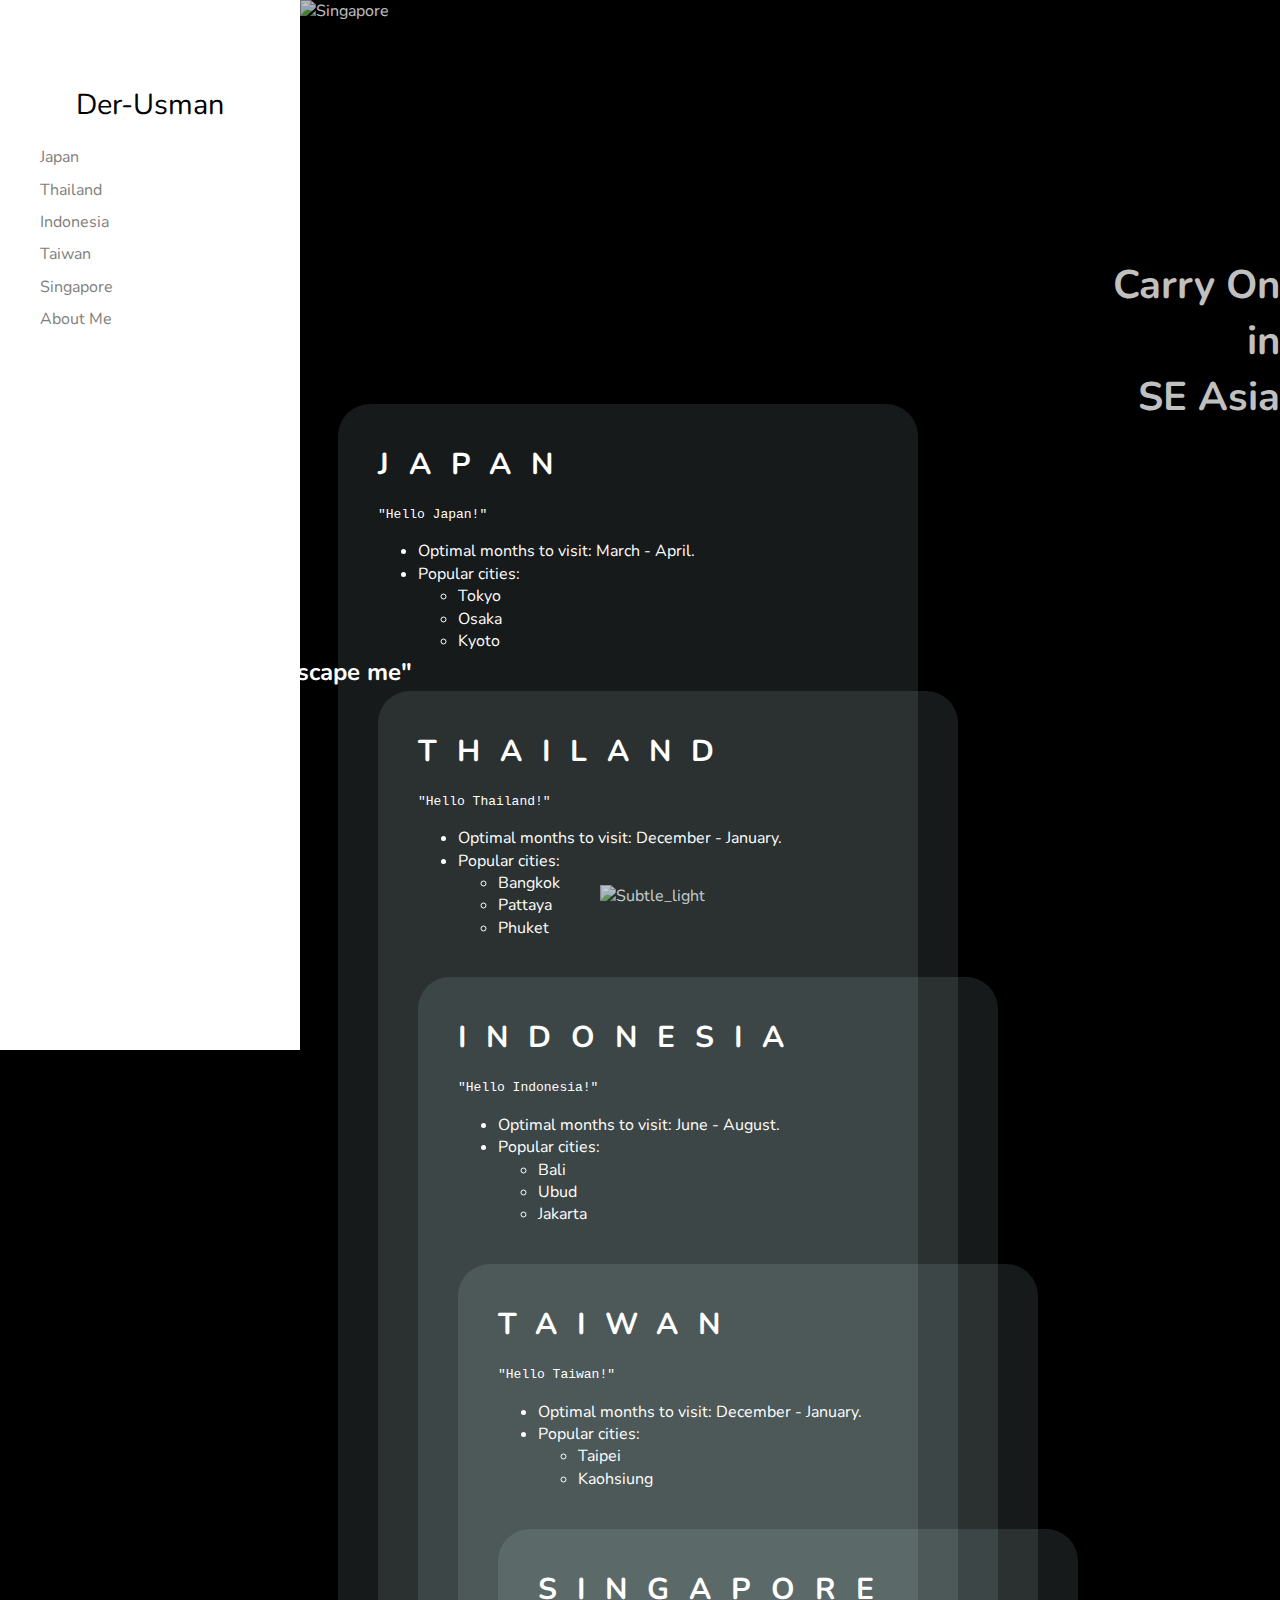
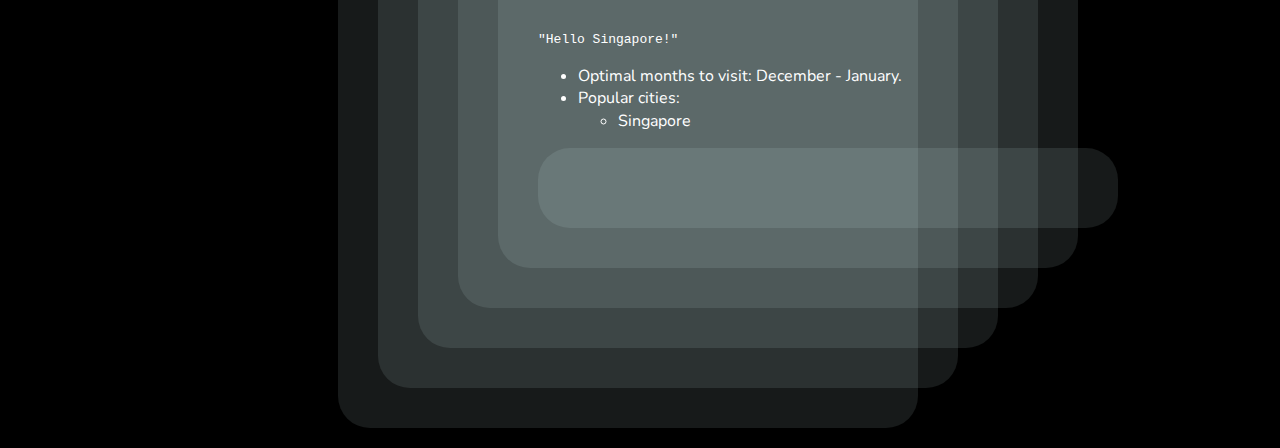
==== der-usman.html @ dbf65165 "add files" ====
<!DOCTYPE html>
<html>
<link rel="stylesheet" href="der-usman.css">
<div id="background">
<img class="background_stretch" src="image.png" alt="Singapore">
</div> 
  
  
<div id="background_right">
<img class="background_right_stretch" src="https://www.planetware.com/wpimages/2020/03/singapore-in-pictures-beautiful-places-to-photograph-marina-bay-sands.jpg" alt="Subtle_light">
</div> 
  
  
  
<div class="header_text">
  <div class="header_title">
  <h1> 
    Carry On <br>
    in <br>
    SE Asia
  </h1>
  </div


  <div class="header_quote">
  <h2> 
    <br>
    <br>
    <br>
    "I travel not to escape life, <br>
    &nbsp; &nbsp; &nbsp; &nbsp; &nbsp; &nbsp; but for life not to escape me"
  </h2>
  </div>
</div>
  
  
 <nav id="navbar">
 <header> Der-Usman </header>
  <ul>
    <li> <a class= "nav-link" href="#Japan"> Japan </a> </li>
    <li> <a class="nav-link" href="#Thailand"> Thailand </a> </li>
    <li> <a class="nav-link" href="#Indonesia"> Indonesia </a> </li>
    <li> <a class="nav-link" href="#Taiwan"> Taiwan </a> </li>
    <li> <a class="nav-link" href="#Singapore"> Singapore </a> </li>
    <li> <a class="nav-link" href="#About_Me"> About Me </a> </li>
  </ul>
</nav>

  
<main id="main-doc">
  
<section class="main-section" id="Japan">
<header>Japan</header>
  <p>
    <code> "Hello Japan!" </code>
  </p>
  
  <p>
    <ul>
      <li> Optimal months to visit: March - April. </li>
      <li> Popular cities: </li>
            <ul>
              <li> Tokyo </li>
              <li> Osaka </li>
              <li> Kyoto </li>
            </ul>
    </ul>
  </p>
  
<br>  
<section class="main-section" id="Thailand">
<header>Thailand</header>
  <p>
      <code> "Hello Thailand!" </code>
  </p>
  
  <p>
    <ul>
      <li> Optimal months to visit: December - January. </li>
      <li> Popular cities: </li>
            <ul>
              <li> Bangkok </li>
              <li> Pattaya </li>
              <li> Phuket </li>
            </ul>
    </ul>
  </p>
  
  
<br>   
<section class="main-section" id="Indonesia">
<header>Indonesia</header>
  <p>
      <code> "Hello Indonesia!" </code>
  </p>

  <p>
    <ul>
      <li> Optimal months to visit: June - August. </li>
      <li> Popular cities: </li>
            <ul>
              <li> Bali </li>
              <li> Ubud </li>
              <li> Jakarta </li>
            </ul>
    </ul>
  </p>
  
  
<br>   
<section class="main-section" id="Taiwan">
<header>Taiwan</header>
  <p>
      <code> "Hello Taiwan!" </code>
  </p>
  
  <p>
    <ul>
      <li> Optimal months to visit: December - January. </li>
      <li> Popular cities: </li>
            <ul>
              <li> Taipei </li>
              <li> Kaohsiung </li>
            </ul>
    </ul>
  </p>
 

<br>   
<section class="main-section" id="Singapore">
<header>Singapore</header>
  <p>
      <code> "Hello Singapore!" </code>
  </p>

  <p>
    <ul>
      <li> Optimal months to visit: December - January. </li>
      <li> Popular cities: </li>
            <ul>
              <li> Singapore </li>
            </ul>
    </ul>
  </p>
  
<section class="main-section" id="About_Me">

  
</main>
 
  

</html>
---- der-usman.css ----
@import url('https://fonts.googleapis.com/css2?family=Nunito:ital@0;1&display=swap');

body {
  font-family: 'nunito';
  color: white;
  background-color: black;
  line-height: 1.4;
  width: 100%;
}

#background {
  position: absolute; 
  width: 100%; 
  height: auto; 
    
  left: 300px; 
  top: 0px; 
  z-index: -1;
}

.background_stretch {
 width:100%;
 height:auto;
 opacity: 0.75;
}


#background_right {
  position: absolute; 
  width: 100%; 
  height: auto; 
    
  left: 600px; 
  top: 885px; 
  z-index: -1; 
}

.background_right_stretch {
 width:75%;
 height:auto;
 opacity: 0.75;
}


.header_text {
  display: grid;
  grid-template-columns: 1fr, 1fr;
  grid-gap: 50px;
  
  width: 100%;
  height: auto;
  
  position: absolute;
  top: 18vw;
  left: 0vw;
  z-index: 2;
}

.header_title {
grid-column: 1;
grid-row: 1;
  
text-align: right;  
font-size: 20px;
color: silver;  
  
z-index: 2;
}  

.header_quote {
grid-column: 2;
grid-row: 1;
  
font-size: 15px; 
word-spacing: 2px;
letter-spacing: 2px;
z-index: 2;
}  




#navbar {
  position: fixed;
  height: 100%;
  min-width: 300px;
  width: 300px;
  
  top: 0px;
  left: 0px;

  color: black;
  background-color: white;
  padding: 75px 0px;
  z-index: 3;
}


#navbar header {
  color: black;
  margin: 10px;
  text-align: center;
  font-size: 1.8em;
}


#navbar li {
  list-style: none;
  padding: 5px 0px;
  position: relative;
  width: 100%;
}


#navbar a {
  color: gray;
  text-decoration: none;
}


#navbar a:hover{ 
  color: black;
  text-decoration: underline;
}


#main-doc {
  position: absolute;
  
  top: 30vw;
  margin-left: 310px;
  
  padding: 20px;
}



Section {
  background: rgb(230, 255, 255, 0.1);
  padding: 2.5rem 2.5rem;
  border-radius: 2rem;
  width: 500px;
  margin: auto; 
}

Section header {
  text-transform: uppercase;
  font-weight: bold;
  font-size: 30px;
  letter-spacing: 20px;
}
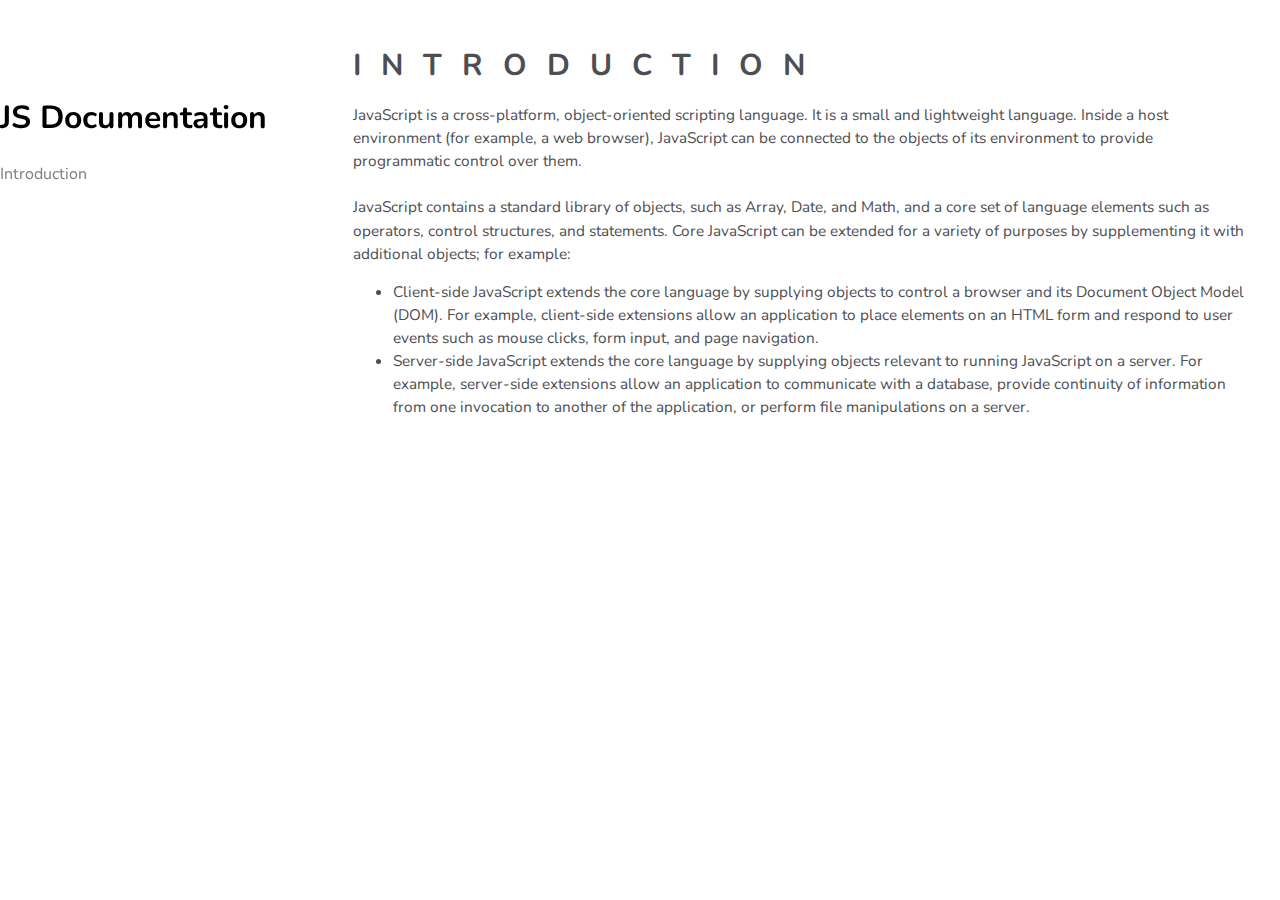
==== commit a687ab85: "adding html text and css style" ====
--- a/der-usman.html
+++ b/der-usman.html
@@ -1,153 +1,33 @@
 <!DOCTYPE html>
-<html>
-<link rel="stylesheet" href="der-usman.css">
-<div id="background">
-<img class="background_stretch" src="image.png" alt="Singapore">
-</div> 
+<html lang="en">
+<head>
+  <meta charset="UTF-8">
+  <meta http-equiv="X-UA-Compatible" content="IE=edge">
+  <meta name="viewport" content="width=device-width, initial-scale=1.0">
+  <title>Document</title>
+  <link rel="stylesheet" href="der-usman.css">
+</head>
+<body>
+  <main id="main-doc">
+    <section class="main-section" id="Introduction">
+      <header>Introduction</header>
+      <p>JavaScript is a cross-platform, object-oriented scripting language. It is a small and lightweight language. Inside a host environment (for example, a web browser), JavaScript can be connected to the objects of its environment to provide programmatic control over them.<br><br>
+
+        JavaScript contains a standard library of objects, such as Array, Date, and Math, and a core set of language elements such as operators, control structures, and statements. Core JavaScript can be extended for a variety of purposes by supplementing it with additional objects; for example:</p>
+        <ul class="intro-list">
+          <li>Client-side JavaScript extends the core language by supplying objects to control a browser and its Document Object Model (DOM). For example, client-side extensions allow an application to place elements on an HTML form and respond to user events such as mouse clicks, form input, and page navigation.</li>
+          <li>Server-side JavaScript extends the core language by supplying objects relevant to running JavaScript on a server. For example, server-side extensions allow an application to communicate with a database, provide continuity of information from one invocation to another of the application, or perform file manipulations on a server.</li>
+        </ul>
+    </section>
+    <section class="main-section"></section>
+    <section class="main-section"></section>
+    <section class="main-section"></section>
+    <section class="main-section"></section>
+  </main>
+  <nav id="navbar">
+    <h1>JS Documentation</h1>
+    <a class="nav-link" href="#Introduction">Introduction</a>
+  </nav>
+</body>
+</html>
   
-  
-<div id="background_right">
-<img class="background_right_stretch" src="https://www.planetware.com/wpimages/2020/03/singapore-in-pictures-beautiful-places-to-photograph-marina-bay-sands.jpg" alt="Subtle_light">
-</div> 
-  
-  
-  
-<div class="header_text">
-  <div class="header_title">
-  <h1> 
-    Carry On <br>
-    in <br>
-    SE Asia
-  </h1>
-  </div
-
-
-  <div class="header_quote">
-  <h2> 
-    <br>
-    <br>
-    <br>
-    "I travel not to escape life, <br>
-    &nbsp; &nbsp; &nbsp; &nbsp; &nbsp; &nbsp; but for life not to escape me"
-  </h2>
-  </div>
-</div>
-  
-  
- <nav id="navbar">
- <header> Der-Usman </header>
-  <ul>
-    <li> <a class= "nav-link" href="#Japan"> Japan </a> </li>
-    <li> <a class="nav-link" href="#Thailand"> Thailand </a> </li>
-    <li> <a class="nav-link" href="#Indonesia"> Indonesia </a> </li>
-    <li> <a class="nav-link" href="#Taiwan"> Taiwan </a> </li>
-    <li> <a class="nav-link" href="#Singapore"> Singapore </a> </li>
-    <li> <a class="nav-link" href="#About_Me"> About Me </a> </li>
-  </ul>
-</nav>
-
-  
-<main id="main-doc">
-  
-<section class="main-section" id="Japan">
-<header>Japan</header>
-  <p>
-    <code> "Hello Japan!" </code>
-  </p>
-  
-  <p>
-    <ul>
-      <li> Optimal months to visit: March - April. </li>
-      <li> Popular cities: </li>
-            <ul>
-              <li> Tokyo </li>
-              <li> Osaka </li>
-              <li> Kyoto </li>
-            </ul>
-    </ul>
-  </p>
-  
-<br>  
-<section class="main-section" id="Thailand">
-<header>Thailand</header>
-  <p>
-      <code> "Hello Thailand!" </code>
-  </p>
-  
-  <p>
-    <ul>
-      <li> Optimal months to visit: December - January. </li>
-      <li> Popular cities: </li>
-            <ul>
-              <li> Bangkok </li>
-              <li> Pattaya </li>
-              <li> Phuket </li>
-            </ul>
-    </ul>
-  </p>
-  
-  
-<br>   
-<section class="main-section" id="Indonesia">
-<header>Indonesia</header>
-  <p>
-      <code> "Hello Indonesia!" </code>
-  </p>
-
-  <p>
-    <ul>
-      <li> Optimal months to visit: June - August. </li>
-      <li> Popular cities: </li>
-            <ul>
-              <li> Bali </li>
-              <li> Ubud </li>
-              <li> Jakarta </li>
-            </ul>
-    </ul>
-  </p>
-  
-  
-<br>   
-<section class="main-section" id="Taiwan">
-<header>Taiwan</header>
-  <p>
-      <code> "Hello Taiwan!" </code>
-  </p>
-  
-  <p>
-    <ul>
-      <li> Optimal months to visit: December - January. </li>
-      <li> Popular cities: </li>
-            <ul>
-              <li> Taipei </li>
-              <li> Kaohsiung </li>
-            </ul>
-    </ul>
-  </p>
- 
-
-<br>   
-<section class="main-section" id="Singapore">
-<header>Singapore</header>
-  <p>
-      <code> "Hello Singapore!" </code>
-  </p>
-
-  <p>
-    <ul>
-      <li> Optimal months to visit: December - January. </li>
-      <li> Popular cities: </li>
-            <ul>
-              <li> Singapore </li>
-            </ul>
-    </ul>
-  </p>
-  
-<section class="main-section" id="About_Me">
-
-  
-</main>
- 
-  
-
-</html>
--- a/der-usman.css
+++ b/der-usman.css
@@ -1,81 +1,17 @@
 @import url('https://fonts.googleapis.com/css2?family=Nunito:ital@0;1&display=swap');
 
+#Introduction{
+  line-height: 1.50;
+  color: #4d4e53;
+  margin: 15px;
+  font-size: 0.96em;
+}
 body {
   font-family: 'nunito';
-  color: white;
-  background-color: black;
   line-height: 1.4;
   width: 100%;
 }
 
-#background {
-  position: absolute; 
-  width: 100%; 
-  height: auto; 
-    
-  left: 300px; 
-  top: 0px; 
-  z-index: -1;
-}
-
-.background_stretch {
- width:100%;
- height:auto;
- opacity: 0.75;
-}
-
-
-#background_right {
-  position: absolute; 
-  width: 100%; 
-  height: auto; 
-    
-  left: 600px; 
-  top: 885px; 
-  z-index: -1; 
-}
-
-.background_right_stretch {
- width:75%;
- height:auto;
- opacity: 0.75;
-}
-
-
-.header_text {
-  display: grid;
-  grid-template-columns: 1fr, 1fr;
-  grid-gap: 50px;
-  
-  width: 100%;
-  height: auto;
-  
-  position: absolute;
-  top: 18vw;
-  left: 0vw;
-  z-index: 2;
-}
-
-.header_title {
-grid-column: 1;
-grid-row: 1;
-  
-text-align: right;  
-font-size: 20px;
-color: silver;  
-  
-z-index: 2;
-}  
-
-.header_quote {
-grid-column: 2;
-grid-row: 1;
-  
-font-size: 15px; 
-word-spacing: 2px;
-letter-spacing: 2px;
-z-index: 2;
-}  
 
 
 
@@ -127,7 +63,7 @@
 #main-doc {
   position: absolute;
   
-  top: 30vw;
+  
   margin-left: 310px;
   
   padding: 20px;
@@ -136,11 +72,7 @@
 
 
 Section {
-  background: rgb(230, 255, 255, 0.1);
-  padding: 2.5rem 2.5rem;
-  border-radius: 2rem;
-  width: 500px;
-  margin: auto; 
+  background: white;
 }
 
 Section header {
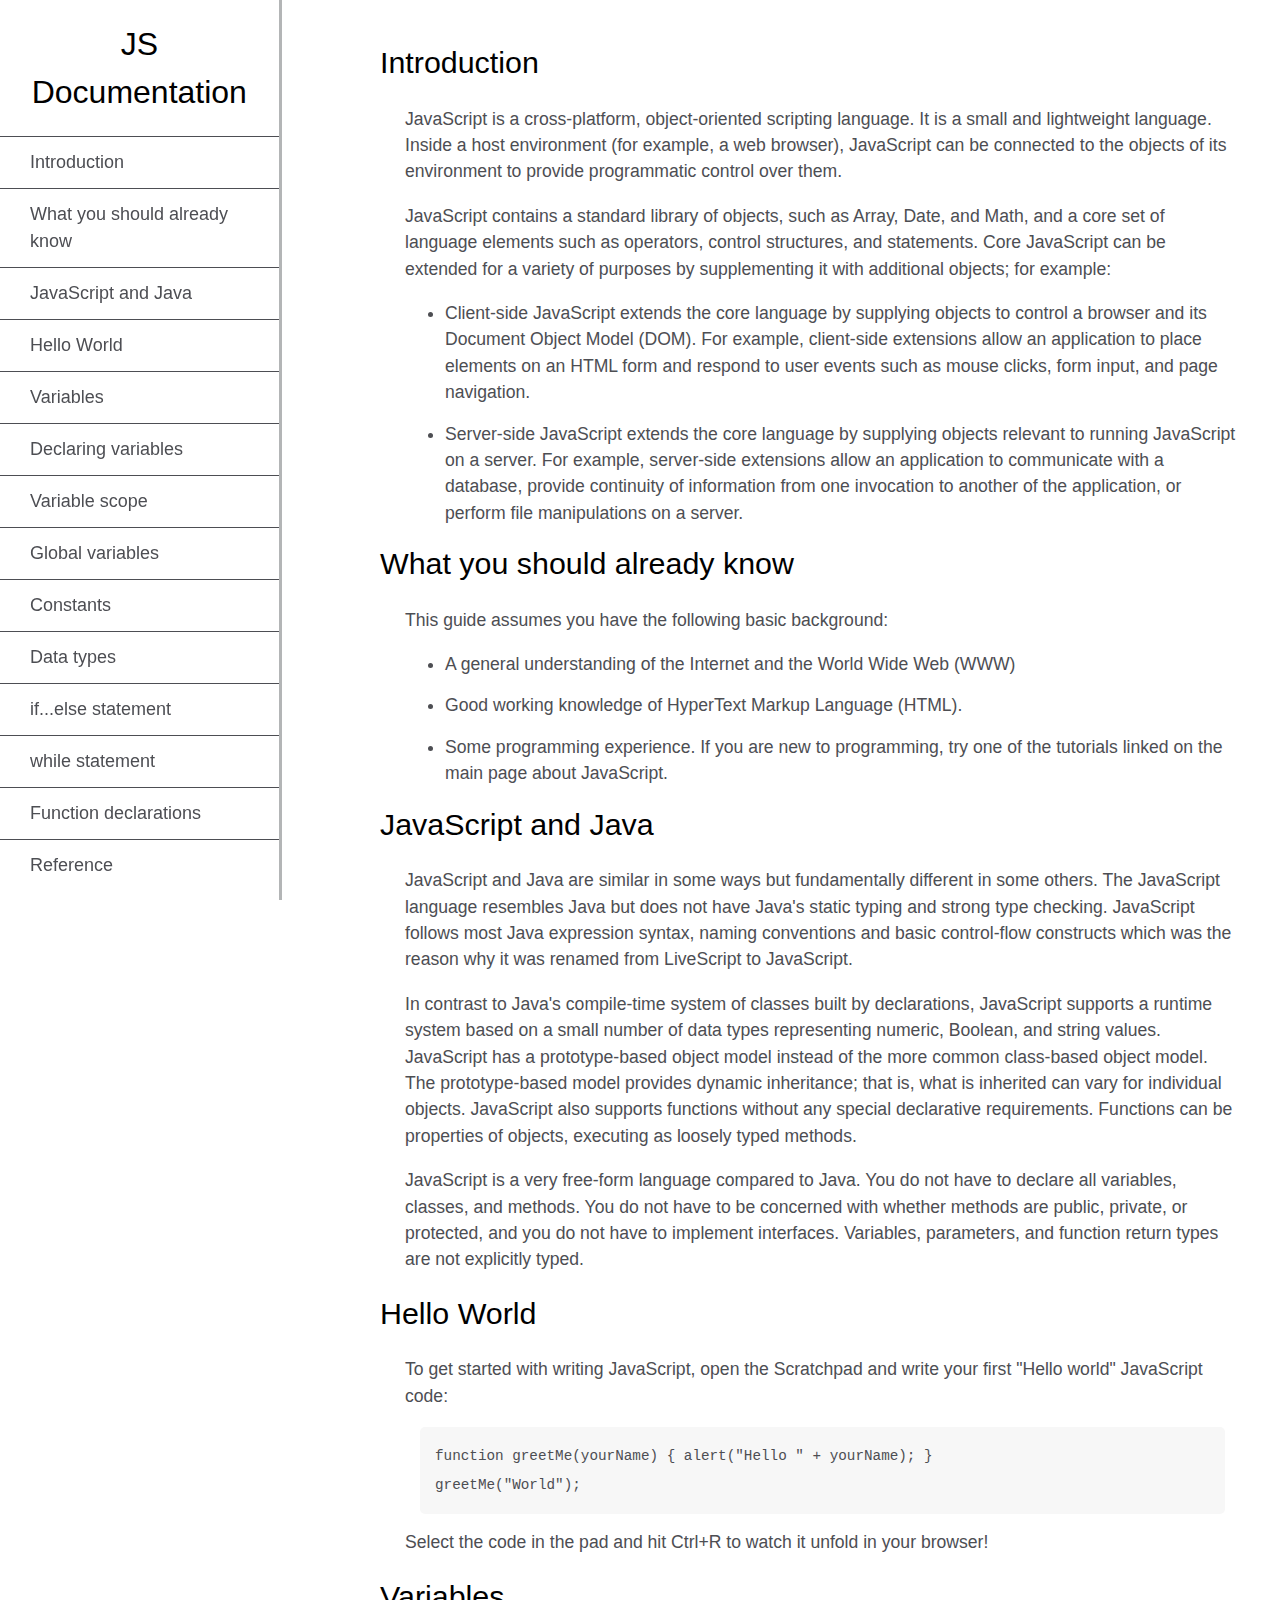
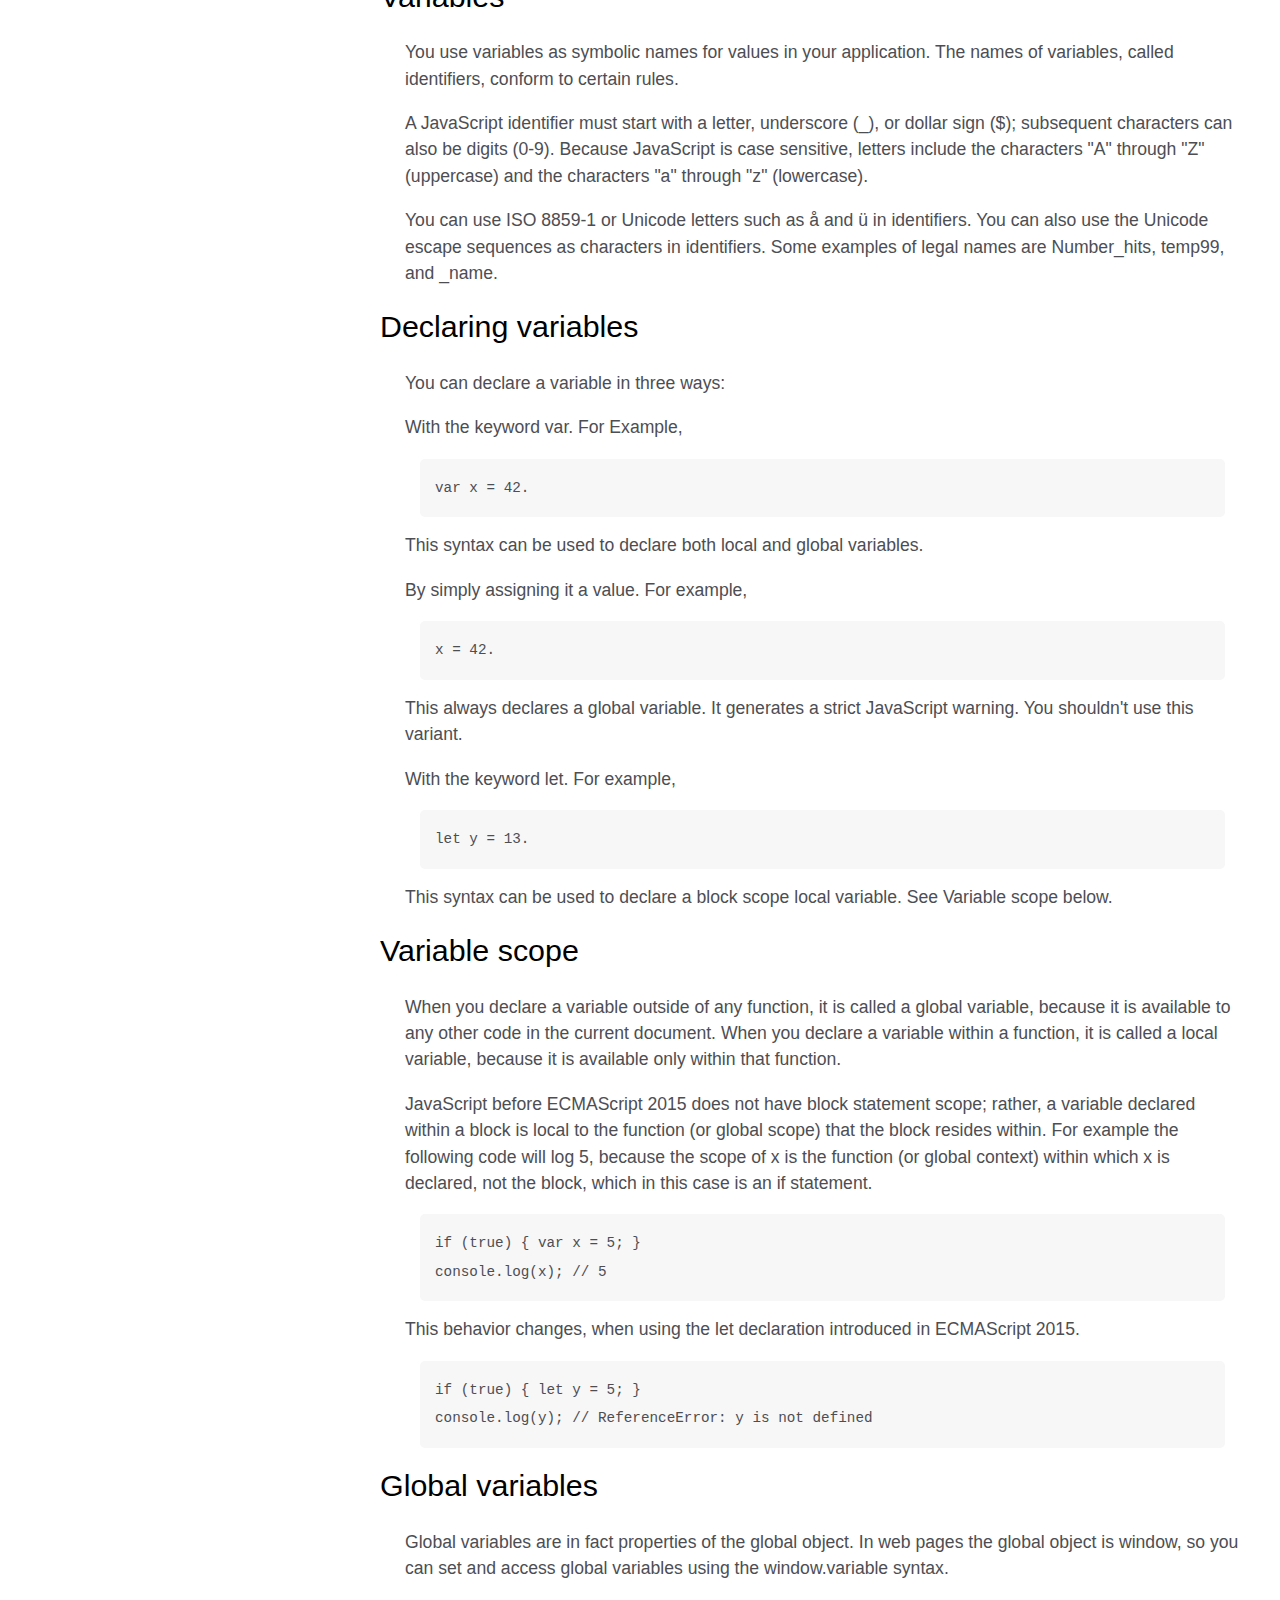
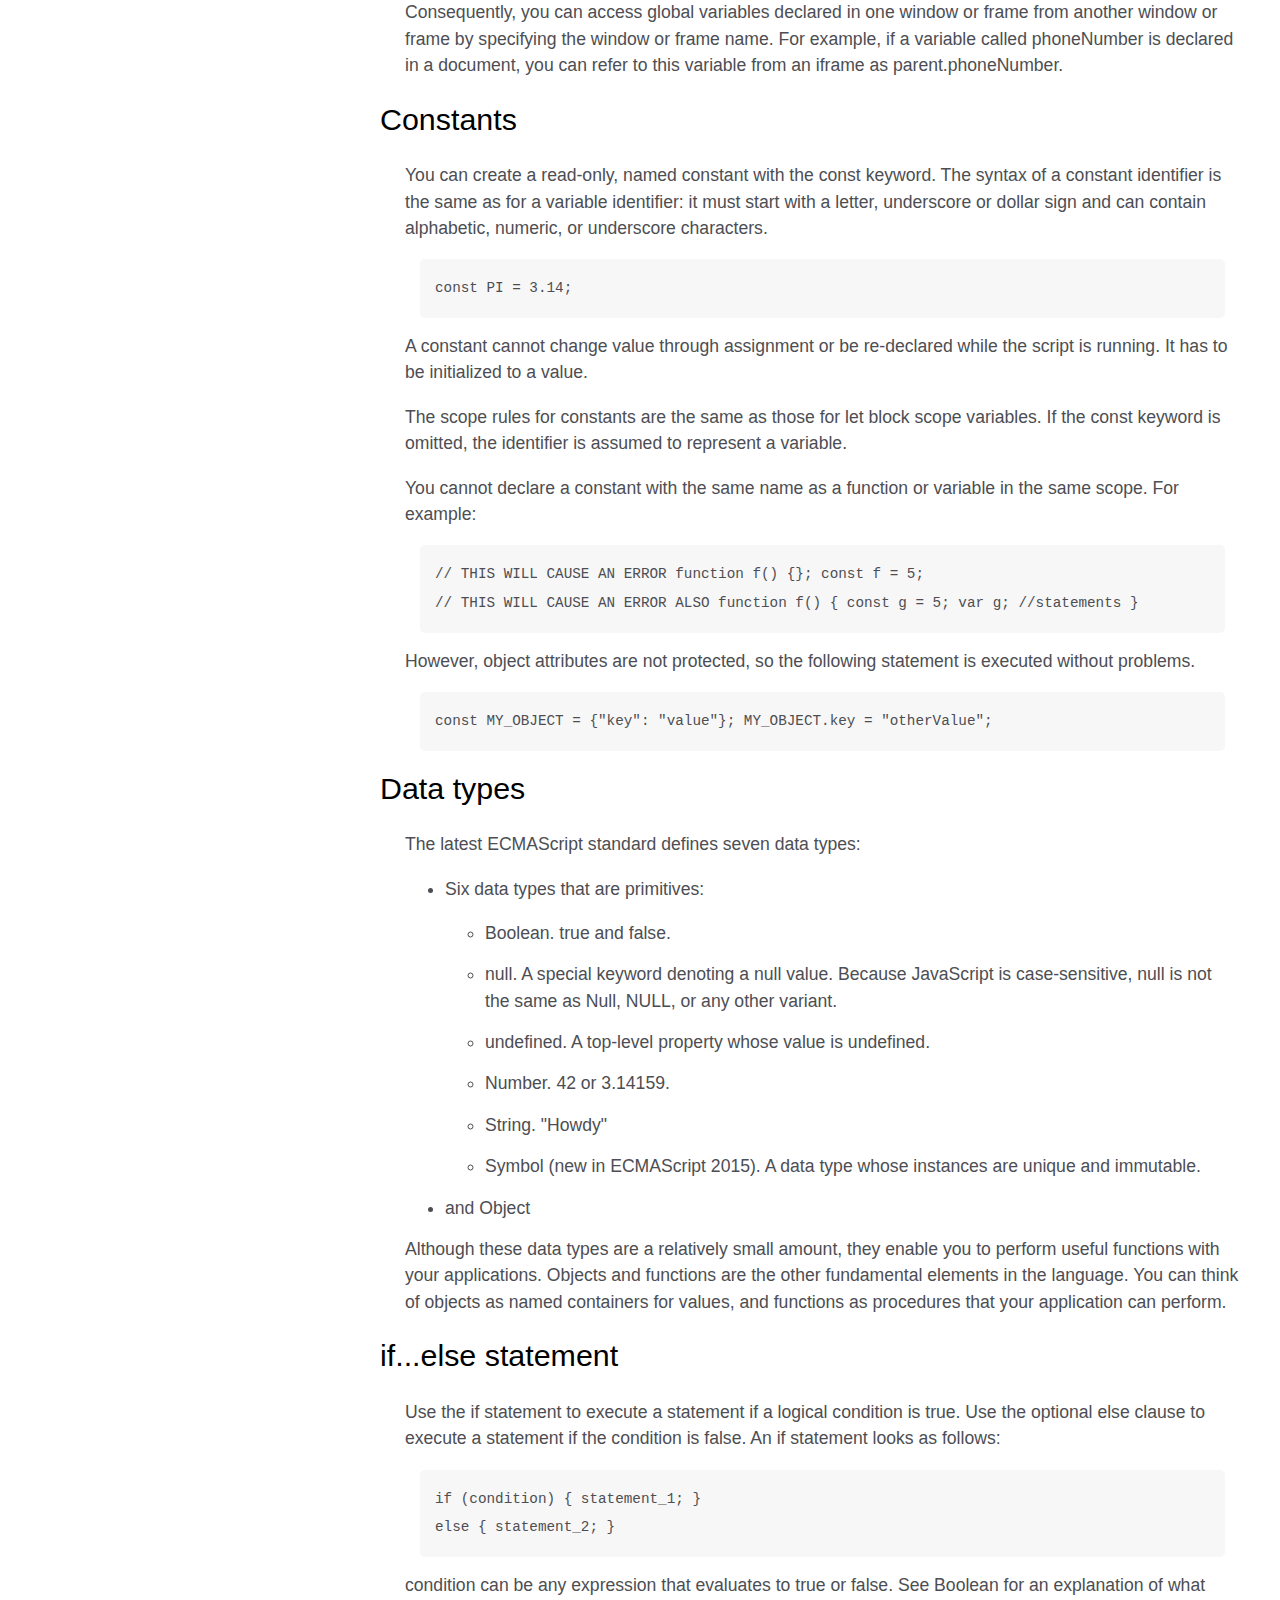
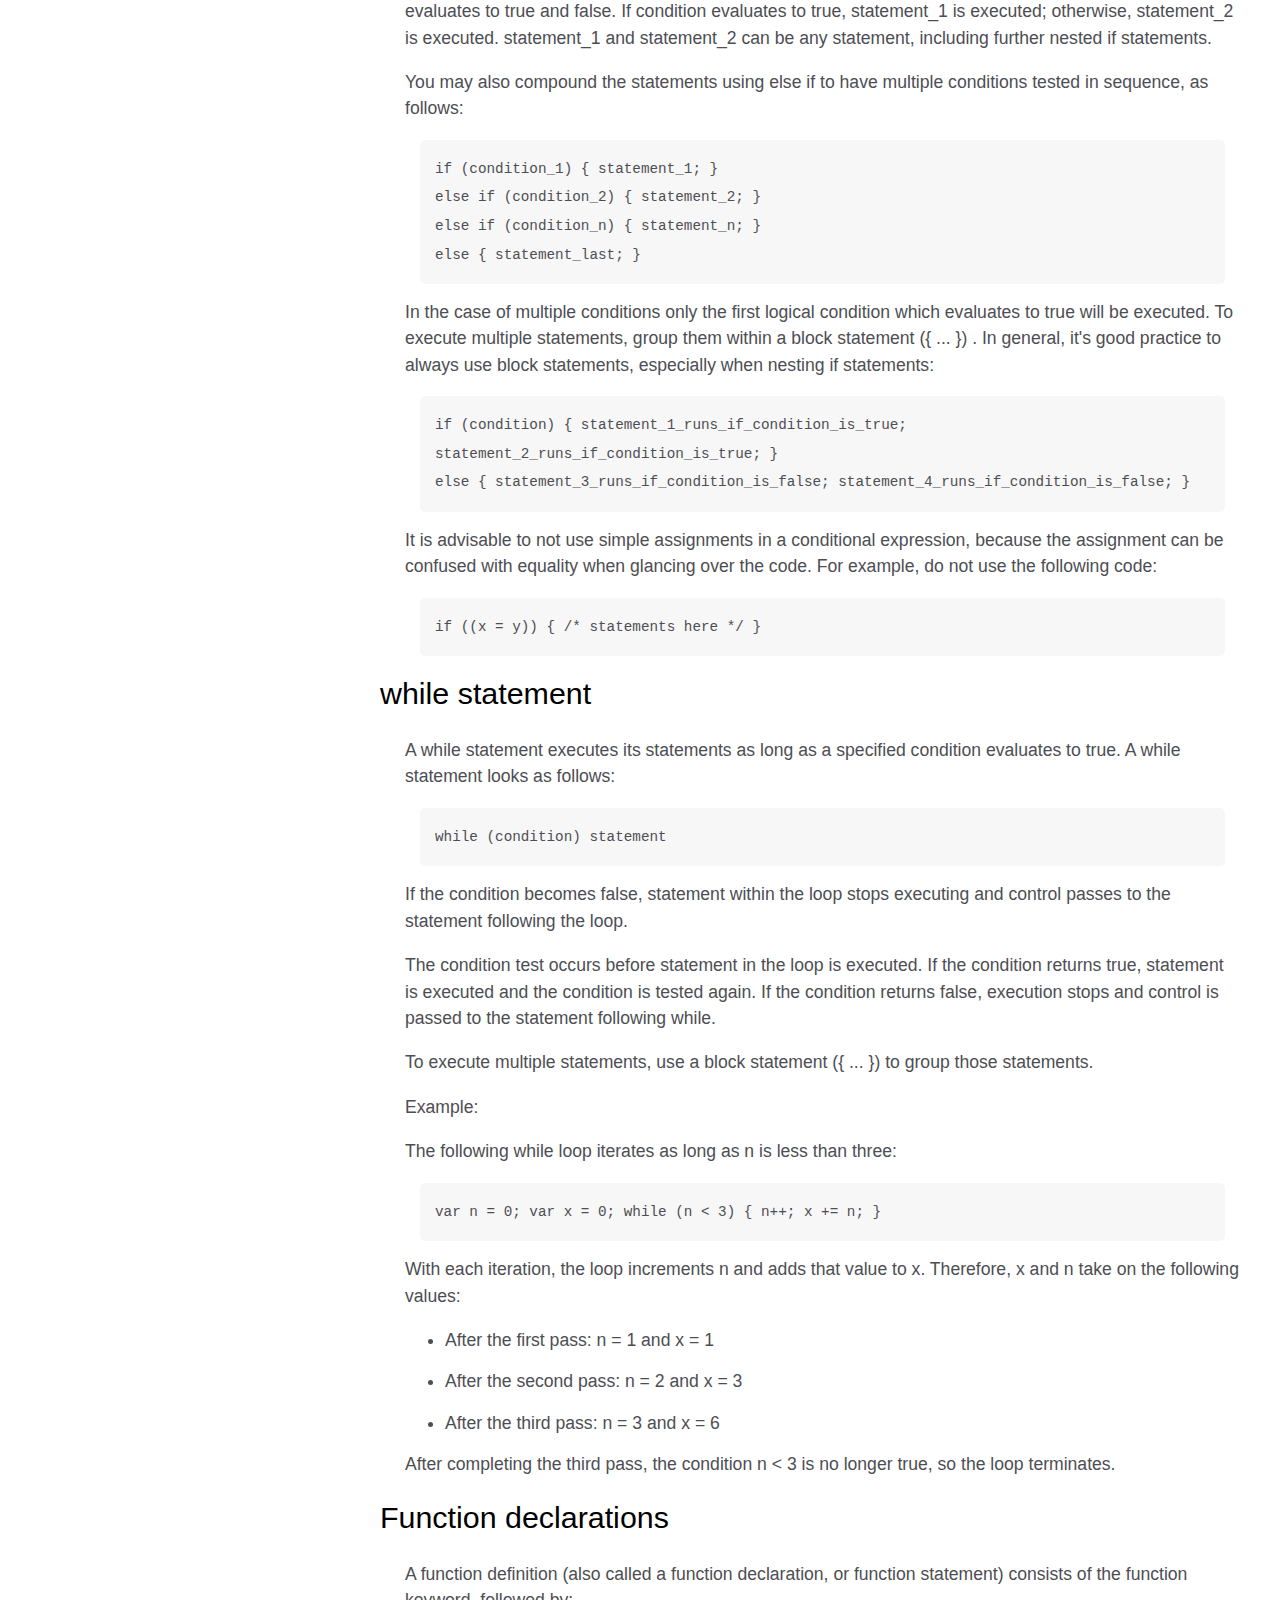
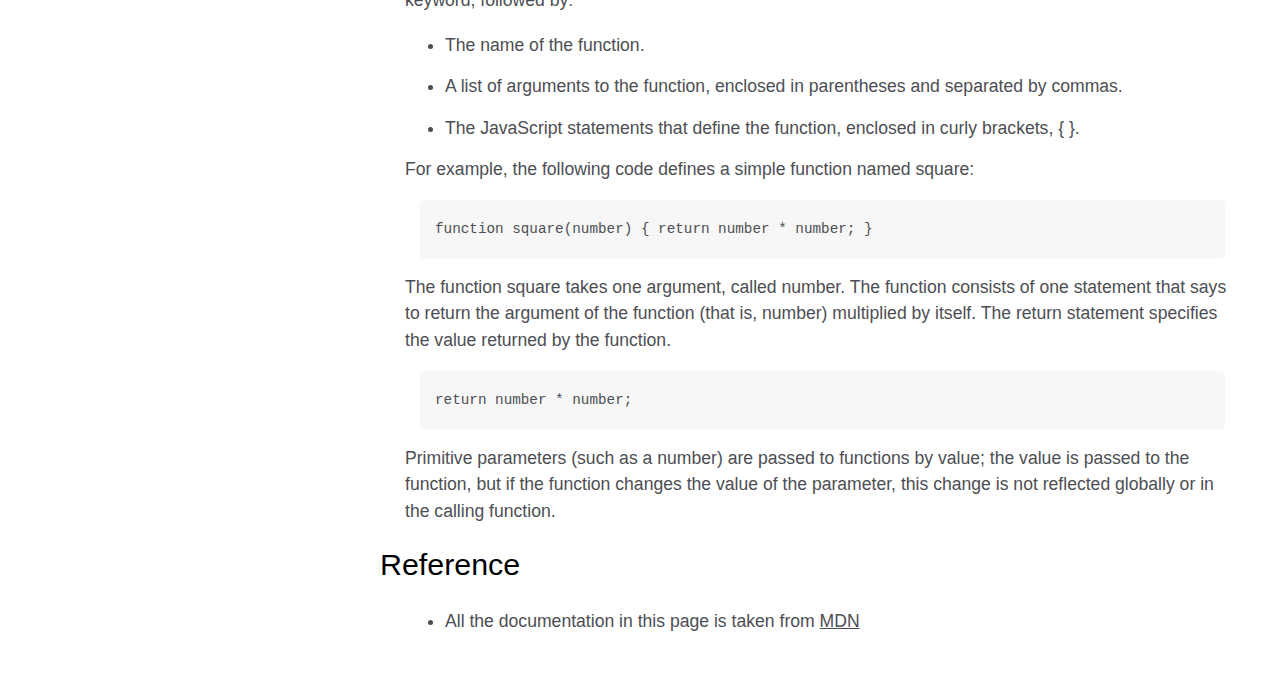
==== commit 0716141b: "add files" ====
--- a/der-usman.html
+++ b/der-usman.html
@@ -1,33 +1,401 @@
 <!DOCTYPE html>
-<html lang="en">
-<head>
-  <meta charset="UTF-8">
-  <meta http-equiv="X-UA-Compatible" content="IE=edge">
-  <meta name="viewport" content="width=device-width, initial-scale=1.0">
-  <title>Document</title>
-  <link rel="stylesheet" href="der-usman.css">
-</head>
-<body>
-  <main id="main-doc">
-    <section class="main-section" id="Introduction">
-      <header>Introduction</header>
-      <p>JavaScript is a cross-platform, object-oriented scripting language. It is a small and lightweight language. Inside a host environment (for example, a web browser), JavaScript can be connected to the objects of its environment to provide programmatic control over them.<br><br>
-
-        JavaScript contains a standard library of objects, such as Array, Date, and Math, and a core set of language elements such as operators, control structures, and statements. Core JavaScript can be extended for a variety of purposes by supplementing it with additional objects; for example:</p>
-        <ul class="intro-list">
-          <li>Client-side JavaScript extends the core language by supplying objects to control a browser and its Document Object Model (DOM). For example, client-side extensions allow an application to place elements on an HTML form and respond to user events such as mouse clicks, form input, and page navigation.</li>
-          <li>Server-side JavaScript extends the core language by supplying objects relevant to running JavaScript on a server. For example, server-side extensions allow an application to communicate with a database, provide continuity of information from one invocation to another of the application, or perform file manipulations on a server.</li>
-        </ul>
-    </section>
-    <section class="main-section"></section>
-    <section class="main-section"></section>
-    <section class="main-section"></section>
-    <section class="main-section"></section>
-  </main>
-  <nav id="navbar">
-    <h1>JS Documentation</h1>
-    <a class="nav-link" href="#Introduction">Introduction</a>
-  </nav>
-</body>
+<html>
+    <head>
+        <title>JavaScript Documentation</title>
+        <link rel="stylesheet" href="der-usman.css">
+        <meta name="viewport" content="width=device-width, initial-scale=1.0">
+    </head>
+    
+    <body>
+
+        <nav id="navbar">
+
+            <header>JS Documentation</header>
+            <a class="nav-link" href="#Introduction">Introduction</a>
+            <a class="nav-link" href="#What_you_should_already_know">What you should already know</a>
+            <a class="nav-link" href="#JavaScript_and_Java">JavaScript and Java</a>
+            <a class="nav-link" href="#Hello_World">Hello World</a>
+            <a class="nav-link" href="#Variables">Variables</a>
+            <a class="nav-link" href="#Declaring_variables">Declaring variables</a>
+            <a class="nav-link" href="#Variable_scope">Variable scope</a>
+            <a class="nav-link" href="#Global_variables">Global variables</a>
+            <a class="nav-link" href="#Constants">Constants</a>
+            <a class="nav-link" href="#Data_types">Data types</a>
+            <a class="nav-link" href="#if...else_statement">if...else statement</a>
+            <a class="nav-link" href="#while_statement">while statement</a>
+            <a class="nav-link" href="#Function_declarations">Function declarations</a>
+            <a class="nav-link" href="#Reference">Reference</a>
+            
+        </nav>
+
+        <main id="main-doc">
+
+            <section class="main-section" id="Introduction">
+                <header>Introduction</header>
+                <article>
+                    <p>
+                        JavaScript is a cross-platform, object-oriented scripting language. 
+                        It is a small and lightweight language. Inside a host environment 
+                        (for example, a web browser), JavaScript can be connected to the objects of its 
+                        environment to provide programmatic control over them.
+                    </p>
+
+                    <p>
+                        JavaScript contains a standard library of objects, 
+                        such as Array, Date, and Math, and a core set of language elements such as 
+                        operators, control structures, and statements. Core JavaScript can be extended for a 
+                        variety of purposes by supplementing it with additional objects; for example:
+                    </p>
+                    <ul>
+                        <li>
+                            Client-side JavaScript extends the core language by supplying objects to 
+                            control a browser and its Document Object Model (DOM). 
+                            For example, client-side extensions allow an application to place elements on 
+                            an HTML form and respond to user events such as mouse clicks, form input, and 
+                            page navigation.
+                        </li>
+                        <li>
+                            Server-side JavaScript extends the core language by supplying objects 
+                            relevant to running JavaScript on a server. 
+                            For example, server-side extensions allow an application to communicate 
+                            with a database, provide continuity of information from one invocation to 
+                            another of the application, or perform file manipulations on a server.
+                        </li>
+                    </ul>
+                </article>
+            </section>
+            <section class="main-section" id="What_you_should_already_know">
+                <header>What you should already know</header>
+                <article>
+                    <p>This guide assumes you have the following basic background:</p>
+                    <ul>
+                        <li>
+                            A general understanding of the Internet and the World Wide Web (WWW)
+                        </li>
+                        <li>
+                            Good working knowledge of HyperText Markup Language (HTML).
+                        </li>
+                        <li>
+                            Some programming experience. If you are new to programming, try one of the 
+                            tutorials linked on the main page about JavaScript.
+                        </li>
+                    </ul>
+                </article>
+            </section>
+            <section class="main-section" id="JavaScript_and_Java">
+                <header>JavaScript and Java</header>
+                <article>
+                    <p>
+                        JavaScript and Java are similar in some ways but fundamentally different in some 
+                        others. The JavaScript language resembles Java but does not have Java's static typing 
+                        and strong type checking. JavaScript follows most Java expression syntax, 
+                        naming conventions and basic control-flow constructs which was the reason why it was 
+                        renamed from LiveScript to JavaScript.
+                    </p>
+                    <p>
+                        In contrast to Java's compile-time system of classes built by declarations, 
+                        JavaScript supports a runtime system based on a small number of data types 
+                        representing numeric, Boolean, and string values. JavaScript has a prototype-based 
+                        object model instead of the more common class-based object model. The prototype-based 
+                        model provides dynamic inheritance; that is, what is inherited can vary for 
+                        individual objects. JavaScript also supports functions without any special declarative 
+                        requirements. Functions can be properties of objects, executing as loosely typed 
+                        methods.
+                    </p>
+                    <p>
+                        JavaScript is a very free-form language compared to Java. 
+                        You do not have to declare all variables, classes, and methods. 
+                        You do not have to be concerned with whether methods are public, private, or 
+                        protected, and you do not have to implement interfaces. Variables, parameters, and 
+                        function return types are not explicitly typed.
+                    </p>
+                </article>
+            </section>
+            <section class="main-section" id="Hello_World">
+                <header>Hello World</header>
+                <article>
+                    <p>
+                        To get started with writing JavaScript, open the Scratchpad and write your first 
+                        "Hello world" JavaScript code:
+                    </p>
+                    <code>
+                        function greetMe(yourName) { alert("Hello " + yourName); }<br>
+                        greetMe("World");
+                    </code>
+                    <p>
+                        Select the code in the pad and hit Ctrl+R to watch it unfold in your browser!
+                    </p>
+                </article>
+            </section>
+            <section class="main-section" id="Variables">
+                <header>Variables</header>
+                <article>
+                    <p>
+                        You use variables as symbolic names for values in your application. 
+                        The names of variables, called identifiers, conform to certain rules.
+                    </p>
+                    <p>
+                        A JavaScript identifier must start with a letter, underscore (_), or dollar sign ($); 
+                        subsequent characters can also be digits (0-9). Because JavaScript is case sensitive, 
+                        letters include the characters "A" through "Z" (uppercase) and the characters "a" 
+                        through "z" (lowercase).
+                    </p>
+                    <p>
+                        You can use ISO 8859-1 or Unicode letters such as å and ü in identifiers. 
+                        You can also use the Unicode escape sequences as characters in identifiers. 
+                        Some examples of legal names are Number_hits, temp99, and _name.
+                    </p>
+                </article>
+            </section>
+            <section class="main-section" id="Declaring_variables">
+                <header>Declaring variables</header>
+                <article>
+                    <p>You can declare a variable in three ways:</p>
+                    <p>With the keyword var. For Example,</p>
+                    <code>var x = 42.</code>
+                    <p>This syntax can be used to declare both local and global variables.</p>
+                    <p>By simply assigning it a value. For example,</p>
+                    <code>x = 42.</code>
+                    <p>This always declares a global variable. It generates a strict JavaScript warning. You shouldn't use this variant.</p>
+                    <p>With the keyword let. For example,</p>
+                    <code>let y = 13.</code>
+                    <p>This syntax can be used to declare a block scope local variable. See Variable scope below.</p>
+                </article>
+            </section>
+            <section class="main-section" id="Variable_scope">
+                <header>Variable scope</header>
+                <article>
+                    <p>
+                        When you declare a variable outside of any function, it is called a global variable, 
+                        because it is available to any other code in the current document. When you declare 
+                        a variable within a function, it is called a local variable, because it is 
+                        available only within that function.
+                    </p>
+                    <p>
+                        JavaScript before ECMAScript 2015 does not have block statement scope; 
+                        rather, a variable declared within a block is local to the function 
+                        (or global scope) that the block resides within. For example the following code 
+                        will log 5, because the scope of x is the function (or global context) within which 
+                        x is declared, not the block, which in this case is an if statement.
+                    </p>
+                    <code>if (true) { var x = 5; } <br>console.log(x); // 5</code>
+                    <p>This behavior changes, when using the let declaration introduced in ECMAScript 2015.</p>
+                    <code>
+                        if (true) { let y = 5; } <br>console.log(y); // ReferenceError: y is
+                        not defined
+                    </code>
+                </article>
+            </section>
+            <section class="main-section" id="Global_variables">
+                <header>Global variables</header>
+                <article>
+                    <p>
+                        Global variables are in fact properties of the global object. 
+                        In web pages the global object is window, so you can set and access global variables 
+                        using the window.variable syntax.
+                    </p>
+                    <p>
+                        Consequently, you can access global variables declared in one window or frame 
+                        from another window or frame by specifying the window or frame name. For example, 
+                        if a variable called phoneNumber is declared in a document, you can refer to this 
+                        variable from an iframe as parent.phoneNumber.
+                    </p>
+                </article>
+            </section>
+            <section class="main-section" id="Constants">
+                <header>Constants</header>
+                <article>
+                    <p>
+                        You can create a read-only, named constant with the const keyword. The syntax of a 
+                        constant identifier is the same as for a variable identifier: it must start with a 
+                        letter, underscore or dollar sign and can contain alphabetic, numeric, or underscore 
+                        characters.
+                    </p>
+                    <code>const PI = 3.14;</code>
+                    <p>
+                        A constant cannot change value through assignment or be re-declared while the 
+                        script is running. It has to be initialized to a value.
+                    </p>
+                    <p>
+                        The scope rules for constants are the same as those for let block scope variables. 
+                        If the const keyword is omitted, the identifier is assumed to represent a variable.
+                    </p>
+                    <p>
+                        You cannot declare a constant with the same name as a function or variable 
+                        in the same scope. For example:
+                    </p>
+                    <code>
+                        // THIS WILL CAUSE AN ERROR function f() {}; const f = 5; <br>// THIS
+                        WILL CAUSE AN ERROR ALSO function f() { const g = 5; var g;
+                        //statements }
+                    </code>
+                    <p>
+                        However, object attributes are not protected, so the following statement 
+                        is executed without problems.
+                    </p>
+                    <code>
+                        const MY_OBJECT = {"key": "value"}; MY_OBJECT.key =
+                        "otherValue";
+                    </code>
+                </article>
+            </section>
+            <section class="main-section" id="Data_types">
+                <header>Data types</header>
+                <article>
+                    <p>The latest ECMAScript standard defines seven data types:</p>
+                    <ul>
+                        <li>
+                            <p>Six data types that are primitives:</p>
+                            <ul>
+                                <li>Boolean. true and false.</li>
+                                <li>
+                                    null. A special keyword denoting a null value. Because JavaScript 
+                                    is case-sensitive, null is not the same as Null, NULL, or any other 
+                                    variant.
+                                </li>
+                                <li>undefined. A top-level property whose value is undefined.</li>
+                                <li>Number. 42 or 3.14159.</li>
+                                <li>String. "Howdy"</li>
+                                <li>
+                                    Symbol (new in ECMAScript 2015). A data type whose instances are 
+                                    unique and immutable.
+                                </li>
+                            </ul>
+                        </li>
+                        <li>and Object</li>
+                    </ul>
+                    <p>
+                        Although these data types are a relatively small amount, they enable you to 
+                        perform useful functions with your applications. Objects and functions are 
+                        the other fundamental elements in the language. You can think of objects as 
+                        named containers for values, and functions as procedures that your application 
+                        can perform.
+                    </p>
+                </article>
+            </section>
+            <section class="main-section" id="if...else_statement">
+                <header>if...else statement</header>
+                <article>
+                    <p>
+                        Use the if statement to execute a statement if a logical condition is true. 
+                        Use the optional else clause to execute a statement if the condition is false. 
+                        An if statement looks as follows:
+                    </p>
+                    <code>if (condition) { statement_1; }<br> else { statement_2; }</code>
+                    <p>
+                        condition can be any expression that evaluates to true or false. See Boolean 
+                        for an explanation of what evaluates to true and false. If condition evaluates to 
+                        true, statement_1 is executed; otherwise, statement_2 is executed. statement_1 and 
+                        statement_2 can be any statement, including further nested if statements.
+                    </p>
+                    <p>
+                        You may also compound the statements using else if to have multiple conditions 
+                        tested in sequence, as follows:
+                    </p>
+                    <code>
+                        if (condition_1) { statement_1; }<br> else if (condition_2) {
+                        statement_2; }<br> else if (condition_n) { statement_n; }<br> else {
+                        statement_last; }
+                    </code>
+                    <p>
+                        In the case of multiple conditions only the first logical condition which 
+                        evaluates to true will be executed. To execute multiple statements, group them 
+                        within a block statement ({ ... }) . In general, it's good practice to always use 
+                        block statements, especially when nesting if statements:
+                    </p>
+                    <code>
+                        if (condition) { statement_1_runs_if_condition_is_true;
+                        statement_2_runs_if_condition_is_true; }<br> else {
+                        statement_3_runs_if_condition_is_false;
+                        statement_4_runs_if_condition_is_false; }
+                    </code>
+                    <p>
+                        It is advisable to not use simple assignments in a conditional expression, 
+                        because the assignment can be confused with equality when glancing over the code. 
+                        For example, do not use the following code:
+                    </p>
+                    <code>if ((x = y)) { /* statements here */ }</code>
+                </article>
+            </section>
+            <section class="main-section" id="while_statement">
+                <header>while statement</header>
+                <article>
+                    <p>
+                        A while statement executes its statements as long as a specified condition 
+                        evaluates to true. A while statement looks as follows:
+                    </p>
+                    <code>while (condition) statement</code>
+                    <p>
+                        If the condition becomes false, statement within the loop stops executing and 
+                        control passes to the statement following the loop.
+                    </p>
+                    <p>
+                        The condition test occurs before statement in the loop is executed. If the 
+                        condition returns true, statement is executed and the condition is tested again. 
+                        If the condition returns false, execution stops and control is passed to the 
+                        statement following while.
+                    </p>
+                    <p>
+                        To execute multiple statements, use a block statement ({ ... }) to group those statements.
+                    </p>
+                    <p>Example:</p>
+                    <p>The following while loop iterates as long as n is less than three:</p>
+                    <code>var n = 0; var x = 0; while (n < 3) { n++; x += n; }</code>
+                    <p>
+                        With each iteration, the loop increments n and adds that value to x. 
+                        Therefore, x and n take on the following values:
+                    </p>
+                    <ul>
+                        <li>After the first pass: n = 1 and x = 1</li>
+                        <li>After the second pass: n = 2 and x = 3</li>
+                        <li>After the third pass: n = 3 and x = 6</li>
+                    </ul>
+                    <p>
+                        After completing the third pass, the condition n < 3 is no longer true, so 
+                        the loop terminates.
+                    </p>
+                </article>
+            </section>
+            <section class="main-section" id="Function_declarations">
+                <header>Function declarations</header>
+                <article>
+                    <p>
+                        A function definition (also called a function declaration, or function statement) 
+                        consists of the function keyword, followed by:
+                    </p>
+                    <ul>
+                        <li>The name of the function.</li>
+                        <li>A list of arguments to the function, enclosed in parentheses and separated by commas.</li>
+                        <li>The JavaScript statements that define the function, enclosed in curly brackets, { }.</li>
+                    </ul>
+                    <p>For example, the following code defines a simple function named square:</p>
+                    <code>function square(number) { return number * number; }</code>
+                    <p>
+                        The function square takes one argument, called number. The function consists 
+                        of one statement that says to return the argument of the function (that is, number) 
+                        multiplied by itself. The return statement specifies the value returned by the 
+                        function.
+                    </p>
+                    <code>return number * number;</code>
+                    <p>
+                        Primitive parameters (such as a number) are passed to functions by value; the 
+                        value is passed to the function, but if the function changes the value of the 
+                        parameter, this change is not reflected globally or in the calling function.
+                    </p>
+                </article>
+            </section>
+            <section class="main-section" id="Reference">
+                <header>Reference</header>
+                <article>
+                    <ul>
+                        <li>All the documentation in this page is taken from <a target="_blank" href="https://developer.mozilla.org/en-US/docs/Web/JavaScript/Guide">MDN</a></li>
+                    </ul>
+                </article>
+            </section>
+
+        </main>
+
+    </body>
+
 </html>
-  
+
--- a/der-usman.css
+++ b/der-usman.css
@@ -1,85 +1,96 @@
-@import url('https://fonts.googleapis.com/css2?family=Nunito:ital@0;1&display=swap');
-
-#Introduction{
-  line-height: 1.50;
+* {
+  box-sizing: border-box;
+  margin: 0;
+  padding: 0;
+  font-family: sans-serif;
   color: #4d4e53;
-  margin: 15px;
-  font-size: 0.96em;
-}
-body {
-  font-family: 'nunito';
-  line-height: 1.4;
-  width: 100%;
+  line-height: 1.5;
+  scroll-behavior: smooth;
 }
 
+/*General CSS*/
 
+header {
+  color: black;
+}
 
+code {
+  font-family: monospace;
+  background-color: #f7f7f7;
+  padding: 15px;
+  line-height: 2;
+  display: block;
+  margin: 15px;
+  border-radius: 5px;
+}
 
+article {
+  margin-left: 25px;
+  font-size: 1.1em;
+}
+
+/*NavBar Related CSS*/
 
 #navbar {
   position: fixed;
+  top: 0;
+  left: 0;
+  width: 22%;
   height: 100%;
-  min-width: 300px;
-  width: 300px;
-  
-  top: 0px;
-  left: 0px;
-
-  color: black;
-  background-color: white;
-  padding: 75px 0px;
-  z-index: 3;
+  border-right: solid;
+  border-color: #b3b5b6;
+  overflow-y: auto;
 }
 
-
-#navbar header {
-  color: black;
-  margin: 10px;
+#navbar > header {
+  position: sticky;
+  top: 0;
   text-align: center;
-  font-size: 1.8em;
+  background-color: white;
+  padding: 20px;
+  font-size: 2em;
 }
 
-
-#navbar li {
-  list-style: none;
-  padding: 5px 0px;
-  position: relative;
-  width: 100%;
+.nav-link {
+  text-decoration: none;
+  display: block;
+  border-top: 1px solid;
+  padding: 12px 30px;
+  font-size: 18px;
 }
 
-
-#navbar a {
-  color: gray;
-  text-decoration: none;
-}
-
-
-#navbar a:hover{ 
-  color: black;
-  text-decoration: underline;
-}
-
+/*Main-Doc Related CSS*/
 
 #main-doc {
   position: absolute;
-  
-  
-  margin-left: 310px;
-  
-  padding: 20px;
+  margin-left: 340px;
+  padding: 40px;
 }
 
-
-
-Section {
-  background: white;
+section > header {
+  font-size: 1.9em;
 }
 
-Section header {
-  text-transform: uppercase;
-  font-weight: bold;
-  font-size: 30px;
-  letter-spacing: 20px;
+.main-section header {
+  margin-bottom: 20px;
 }
 
+.main-section p {
+  margin-bottom: 18px;
+}
 
+article ul {
+  margin-left: 40px;
+  margin-top: 15px;
+  margin-bottom: 15px;
+}
+
+article li {
+  margin-bottom: 15px;
+}
+
+@media screen and (max-width: 600px) {
+  #navbar {
+      display: flex;
+  }
+}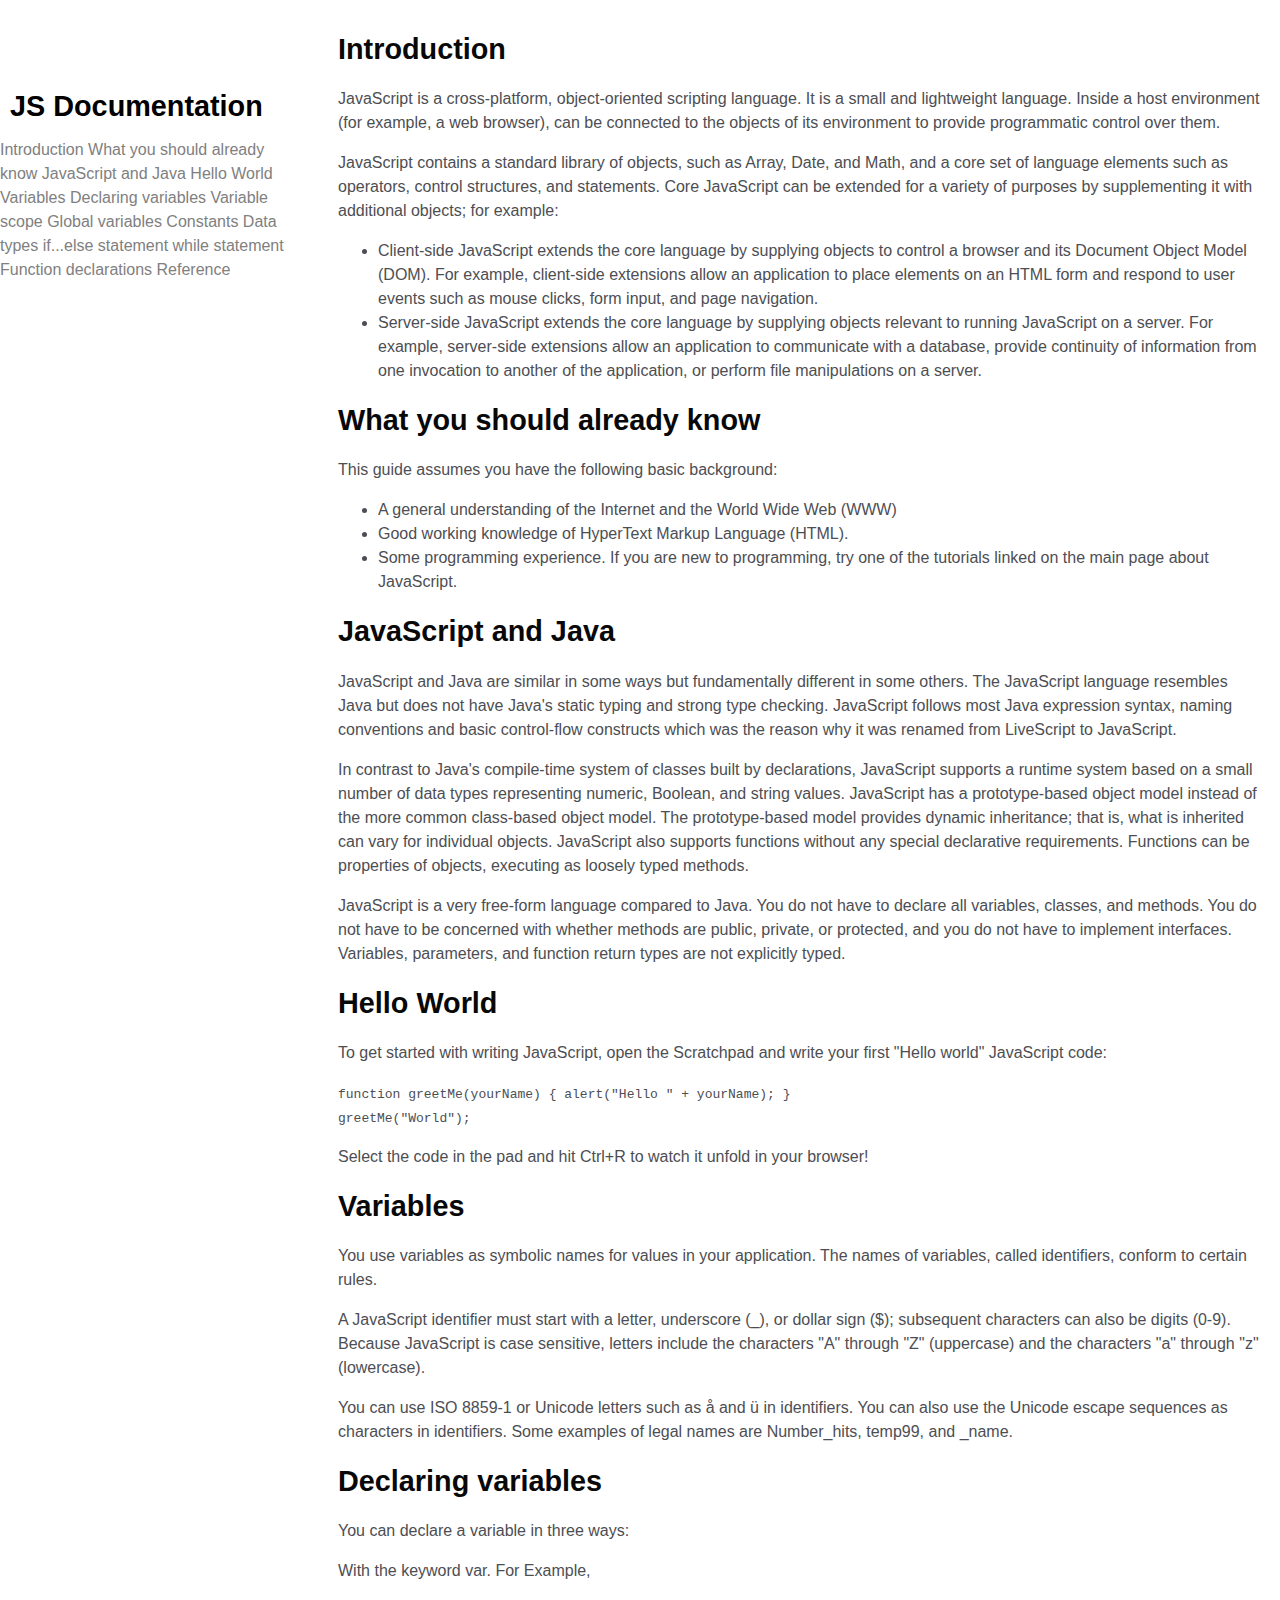
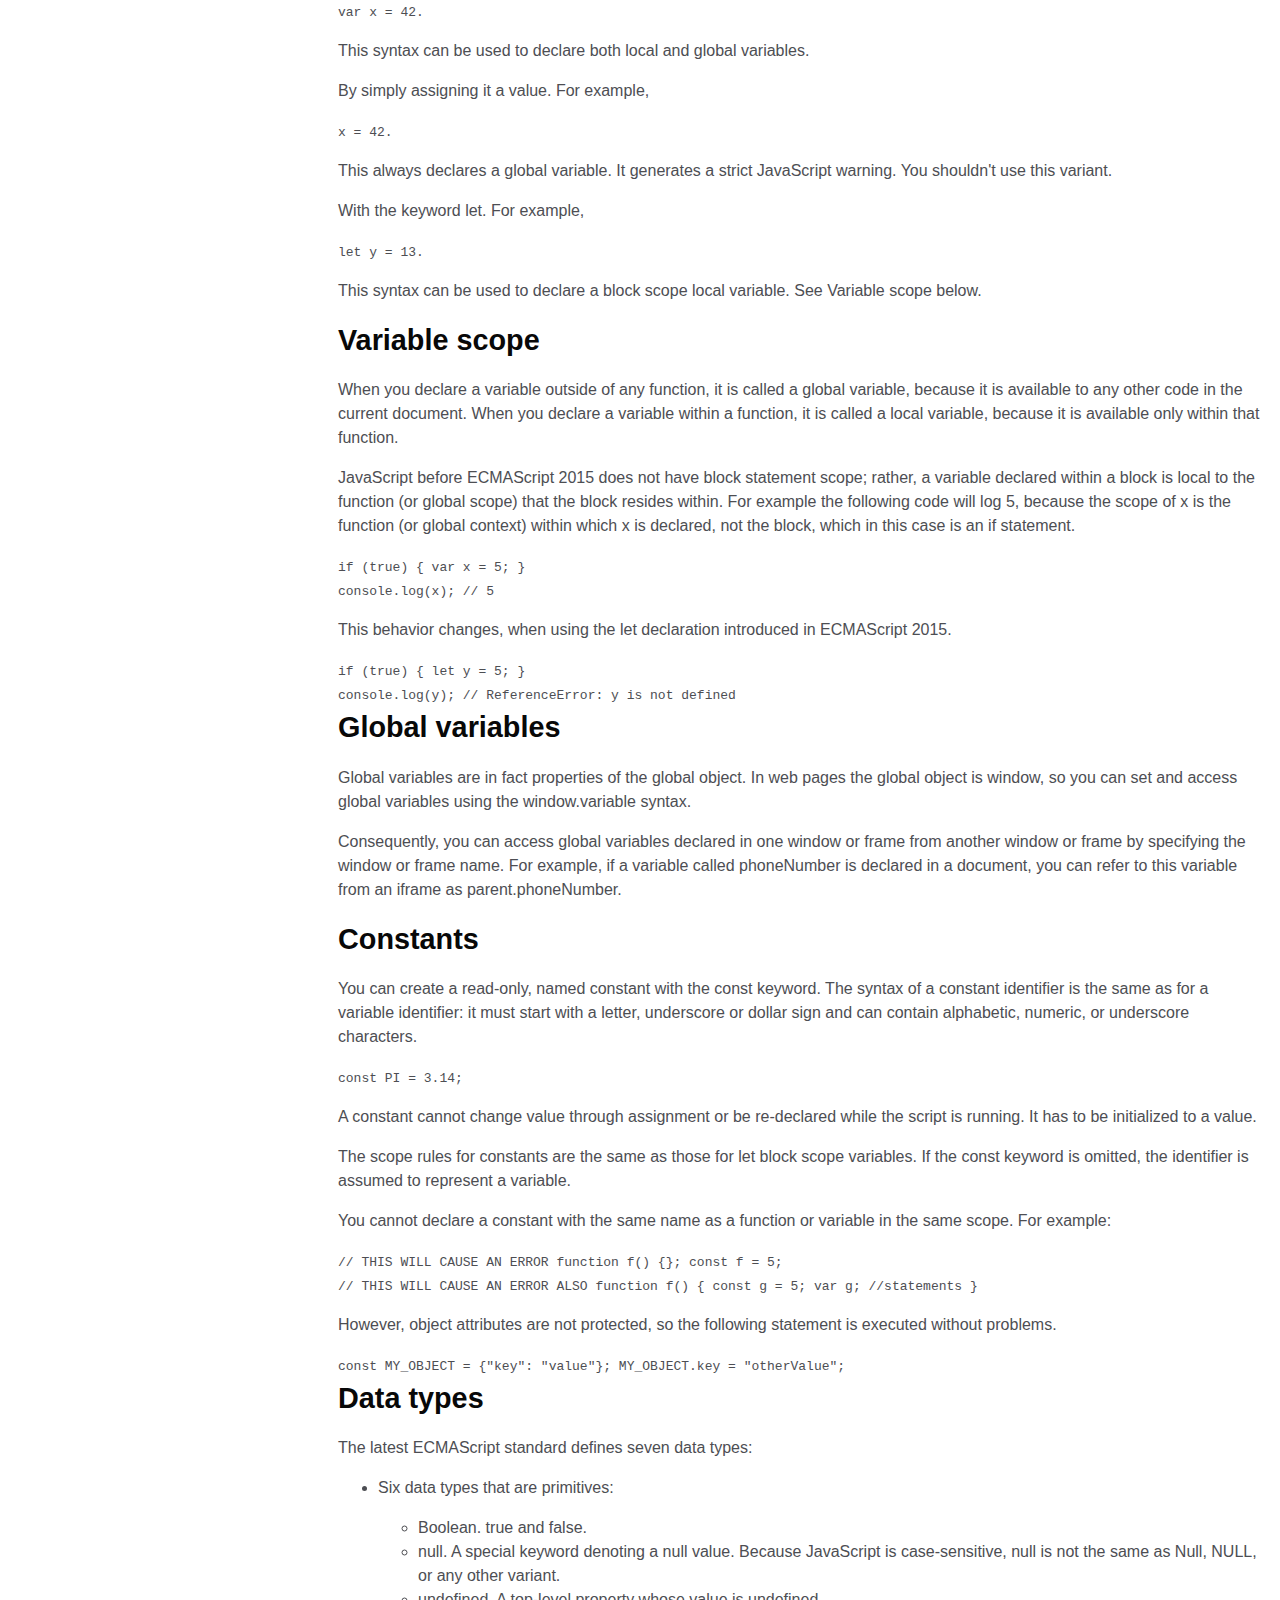
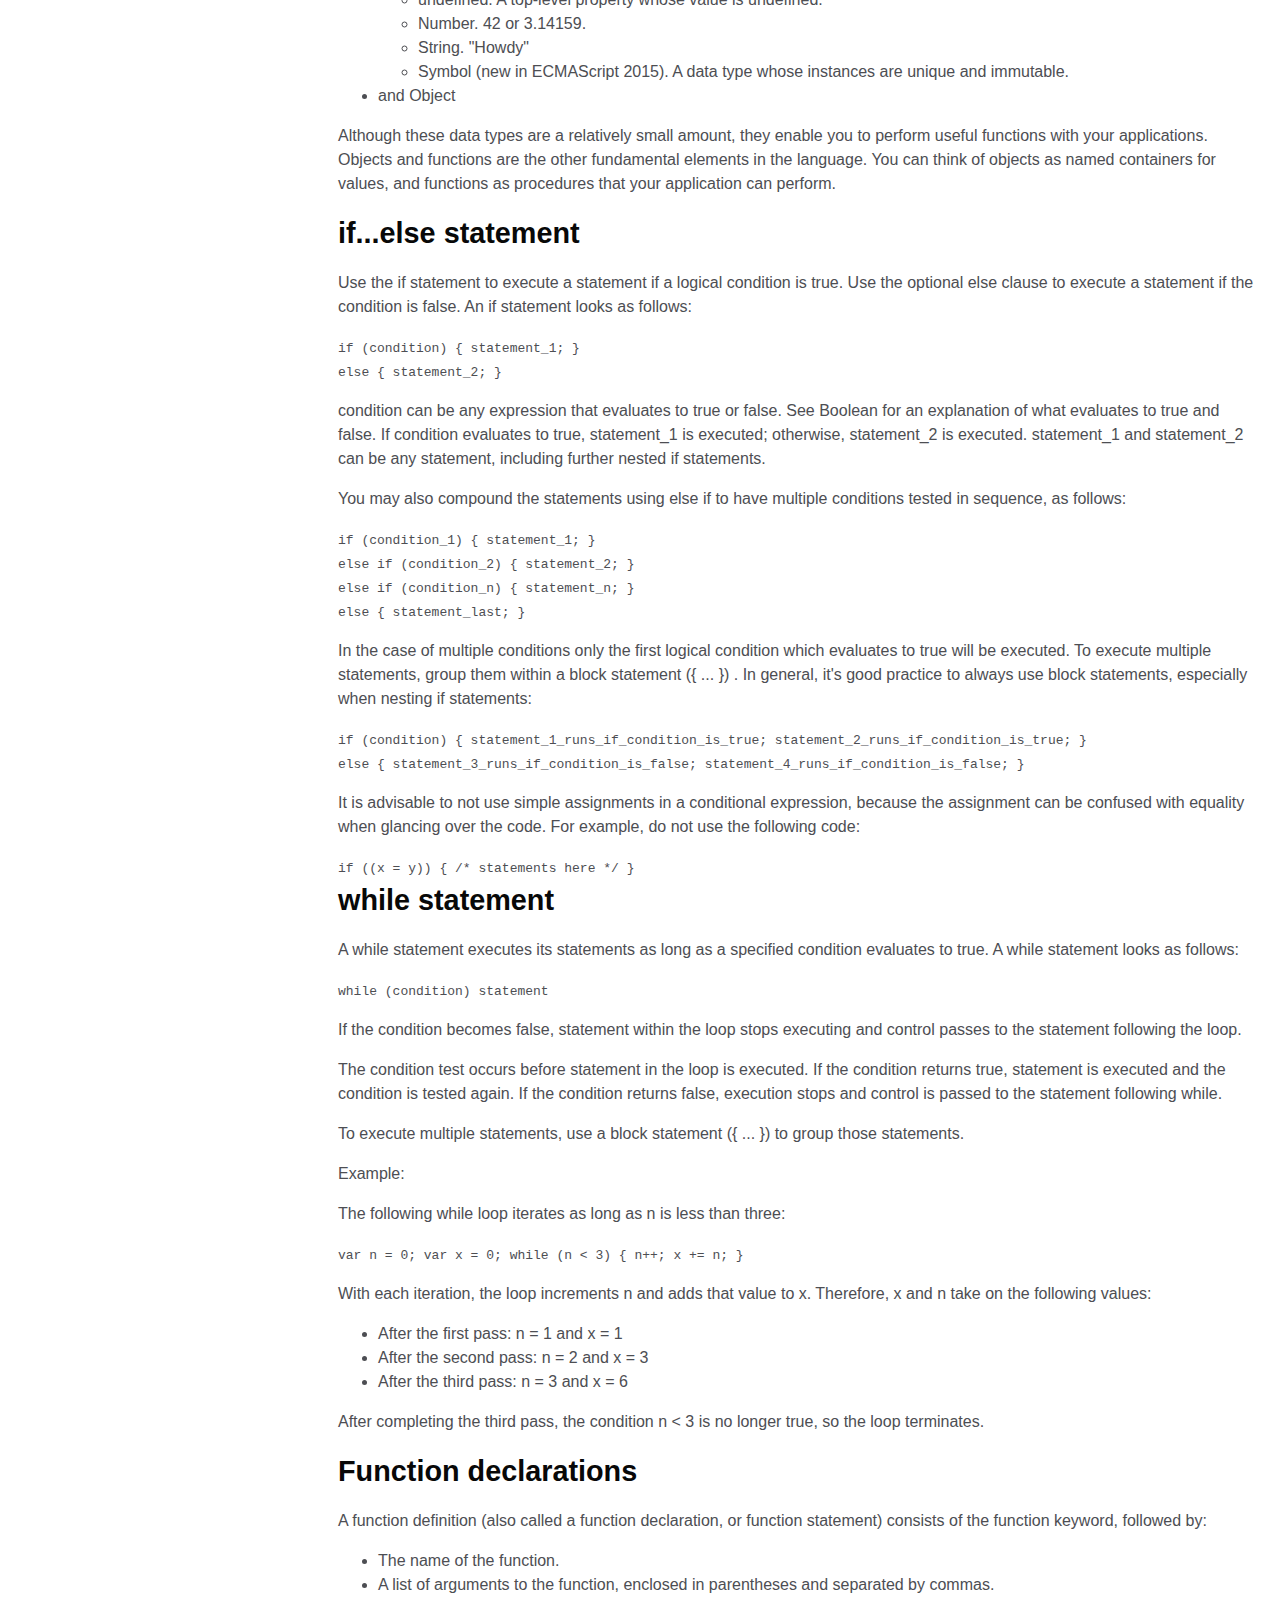
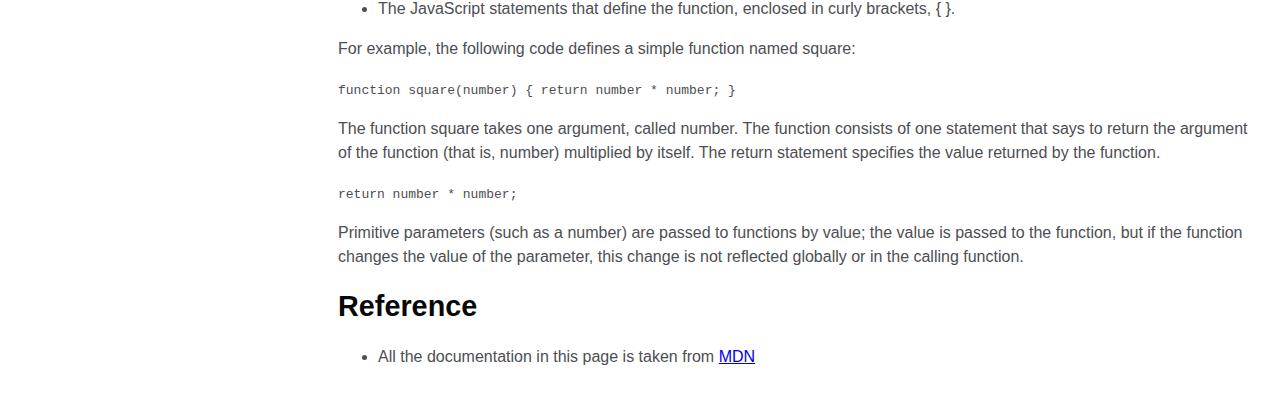
==== commit ddbb1182: "refined usman-der project" ====
--- a/der-usman.html
+++ b/der-usman.html
@@ -2,7 +2,7 @@
 <html>
     <head>
         <title>JavaScript Documentation</title>
-        <link rel="stylesheet" href="der-usman.css">
+        <link rel="stylesheet" href="styles.css">
         <meta name="viewport" content="width=device-width, initial-scale=1.0">
     </head>
     
@@ -36,7 +36,7 @@
                     <p>
                         JavaScript is a cross-platform, object-oriented scripting language. 
                         It is a small and lightweight language. Inside a host environment 
-                        (for example, a web browser), JavaScript can be connected to the objects of its 
+                        (for example, a web browser), can be connected to the objects of its 
                         environment to provide programmatic control over them.
                     </p>
 
--- a/styles.css
+++ b/styles.css
@@ -0,0 +1,97 @@
+@import url('https://fonts.googleapis.com/css2?family=Nunito:ital@0;1&display=swap');
+
+
+body {
+  line-height: 1.4;
+  width: 100%;
+  min-width: 290px;
+  color: #4d4e53;
+  background-color: #ffffff;
+  font-family: 'Open Sans', Arial, sans-serif;
+  line-height: 1.5;
+}
+
+header {
+  text-align: left;
+  margin: 0px;
+  color: rgb(8, 8, 8);  
+  display: block;
+  font-weight: 600;
+  font-size: 1.8em;
+  line-height: 1.5;
+}
+.coder{
+  text-align: left;
+  display: block;  
+  white-space: pre-line;
+  position: relative;
+  line-height: 1;
+  background-color: #f7f7f7;
+  padding: 12px;
+  margin: 10px;
+  border-radius: 5px;
+}
+
+#navbar {
+  position: fixed;
+  height: 100%;
+  min-width: 300px;
+  width: 300px;
+  
+  top: 0px;
+  left: 0px;
+
+  color: black;
+  background-color: white;
+  padding: 75px 0px;
+  z-index: 3;
+}
+
+
+#navbar header {
+  color: black;
+  margin: 10px;
+  text-align: left;
+  font-size: 1.8em;
+}
+
+#navbar ul{
+  border-top: #4d4e53;
+  border-bottom: #4d4e53;
+  border-width: 0.1px;
+  border-style: solid;
+  margin: 0px;
+}
+#navbar ul li {
+  list-style: none;
+  padding: 5px 0px;
+  position: relative;
+  width: 100%;
+  border-top: #4d4e53;
+  border-bottom: #4d4e53;
+  border-style: solid;
+  border-width: 0.1px;
+}
+
+
+#navbar a {
+  color: gray;
+  text-decoration: none;
+}
+
+
+
+#main-doc {
+  position: absolute;
+  
+  
+  margin-left: 310px;
+  
+  padding: 20px;
+}
+
+
+
+Section {
+  background: white;
+}